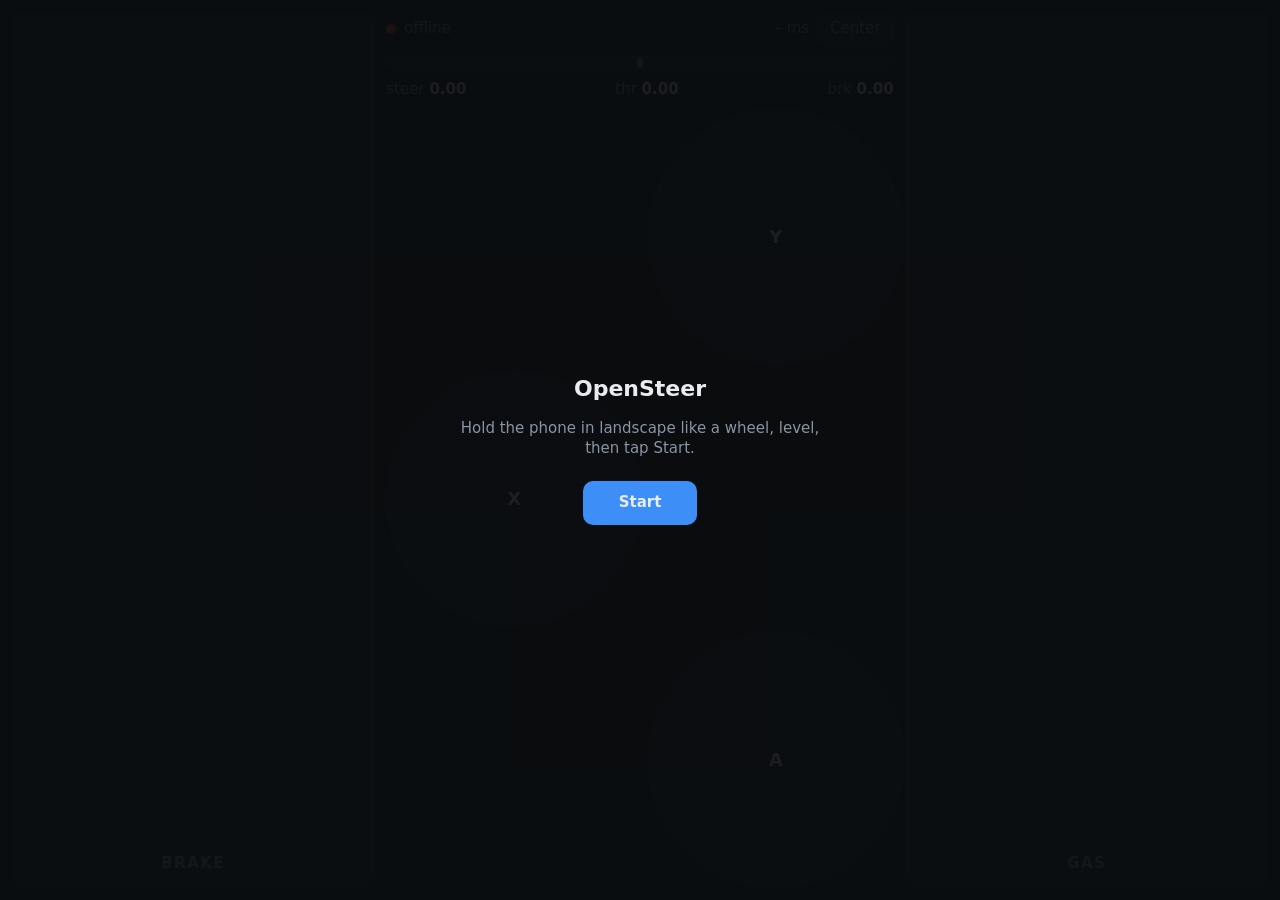
==== web/index.html @ 6903bef7 "Phase 1: phone tilt wheel over USB (ADB) Host (Python/aiohttp) serves the phone web app and receives" ====
<!doctype html>
<html lang="en">
<head>
  <meta charset="utf-8">
  <meta name="viewport" content="width=device-width, initial-scale=1, maximum-scale=1, user-scalable=no, viewport-fit=cover">
  <meta name="theme-color" content="#111418">
  <title>OpenSteer</title>
  <link rel="stylesheet" href="style.css">
</head>
<body>
  <main id="pad">
    <section class="pedal" id="brake" data-axis="brk">
      <div class="fill"></div><span>BRAKE</span>
    </section>

    <section id="center">
      <header id="status">
        <span id="conn" class="dot"></span>
        <span id="conn-text">offline</span>
        <span id="ping">– ms</span>
        <button id="calibrate" type="button">Center</button>
      </header>

      <div id="steer-meter"><div id="steer-needle"></div></div>
      <div id="readout">
        <span>steer <b id="r-steer">0.00</b></span>
        <span>thr <b id="r-thr">0.00</b></span>
        <span>brk <b id="r-brk">0.00</b></span>
      </div>

      <div id="buttons">
        <button class="btn" data-bit="3" style="grid-area: y">Y</button>
        <button class="btn" data-bit="2" style="grid-area: x">X</button>
        <button class="btn" data-bit="1" style="grid-area: b">B</button>
        <button class="btn" data-bit="0" style="grid-area: a">A</button>
      </div>
    </section>

    <section class="pedal" id="throttle" data-axis="thr">
      <div class="fill"></div><span>GAS</span>
    </section>
  </main>

  <div id="overlay">
    <div class="card">
      <h1>OpenSteer</h1>
      <p id="overlay-msg">Hold the phone in landscape like a wheel, level, then tap Start.</p>
      <button id="start" type="button">Start</button>
    </div>
  </div>

  <div id="rotate">Turn the phone to landscape</div>

  <script type="module" src="app.js"></script>
</body>
</html>
---- web/style.css ----
:root {
  --bg: #111418;
  --panel: #1b2027;
  --line: #2b323c;
  --text: #e8ecf1;
  --muted: #8a94a3;
  --gas: #2fbf71;
  --brake: #e5484d;
  --accent: #3e8ef7;
}

* { box-sizing: border-box; -webkit-tap-highlight-color: transparent; }

html, body {
  margin: 0;
  height: 100%;
  background: var(--bg);
  color: var(--text);
  font: 15px/1.3 system-ui, -apple-system, "Segoe UI", Roboto, sans-serif;
  overflow: hidden;
  overscroll-behavior: none;
  user-select: none;
  -webkit-user-select: none;
  touch-action: none;
}

button { font: inherit; color: inherit; }

#pad {
  display: grid;
  grid-template-columns: 1fr 1.4fr 1fr;
  gap: 12px;
  height: 100%;
  padding: max(12px, env(safe-area-inset-top)) max(12px, env(safe-area-inset-right))
           max(12px, env(safe-area-inset-bottom)) max(12px, env(safe-area-inset-left));
}

.pedal {
  position: relative;
  overflow: hidden;
  border: 1px solid var(--line);
  border-radius: 14px;
  background: var(--panel);
  display: flex;
  align-items: flex-end;
  justify-content: center;
}
.pedal span { position: relative; padding: 14px; font-weight: 700; letter-spacing: .1em; color: var(--muted); }
.pedal .fill { position: absolute; inset: auto 0 0 0; height: 0%; opacity: .55; }
#throttle .fill { background: var(--gas); }
#brake .fill { background: var(--brake); }

#center { display: flex; flex-direction: column; gap: 10px; min-width: 0; }

#status { display: flex; align-items: center; gap: 8px; color: var(--muted); }
#status #ping { margin-left: auto; font-variant-numeric: tabular-nums; }
.dot { width: 10px; height: 10px; border-radius: 50%; background: var(--brake); }
.dot.on { background: var(--gas); }
#calibrate {
  padding: 6px 12px;
  border: 1px solid var(--line);
  border-radius: 8px;
  background: var(--panel);
}

#steer-meter {
  position: relative;
  height: 14px;
  border-radius: 7px;
  background: var(--panel);
  border: 1px solid var(--line);
}
#steer-meter::before {
  content: "";
  position: absolute;
  left: 50%; top: 2px; bottom: 2px;
  width: 1px;
  background: var(--line);
}
#steer-needle {
  position: absolute;
  top: 1px; bottom: 1px;
  left: 50%;
  width: 6px;
  margin-left: -3px;
  border-radius: 3px;
  background: var(--accent);
}

#readout { display: flex; justify-content: space-between; color: var(--muted); font-variant-numeric: tabular-nums; }
#readout b { color: var(--text); font-weight: 600; }

#buttons {
  flex: 1;
  display: grid;
  grid-template-areas: ". y ." "x . b" ". a .";
  grid-template-columns: repeat(3, 1fr);
  grid-template-rows: repeat(3, 1fr);
  gap: 6px;
  min-height: 0;
}
.btn {
  border: 1px solid var(--line);
  border-radius: 50%;
  aspect-ratio: 1;
  max-height: 100%;
  justify-self: center;
  background: var(--panel);
  font-weight: 700;
  font-size: 18px;
}
.btn.down { background: var(--accent); border-color: var(--accent); }

#overlay {
  position: fixed;
  inset: 0;
  display: grid;
  place-items: center;
  background: rgba(10, 12, 15, .92);
}
#overlay.hidden { display: none; }
.card { max-width: 420px; padding: 24px; text-align: center; }
.card h1 { margin: 0 0 8px; font-size: 22px; }
.card p { color: var(--muted); }
#start {
  margin-top: 8px;
  padding: 12px 36px;
  border: 0;
  border-radius: 10px;
  background: var(--accent);
  font-weight: 700;
}

#rotate {
  position: fixed;
  inset: 0;
  display: none;
  place-items: center;
  background: var(--bg);
  font-size: 18px;
}
@media (orientation: portrait) {
  #rotate { display: grid; }
}
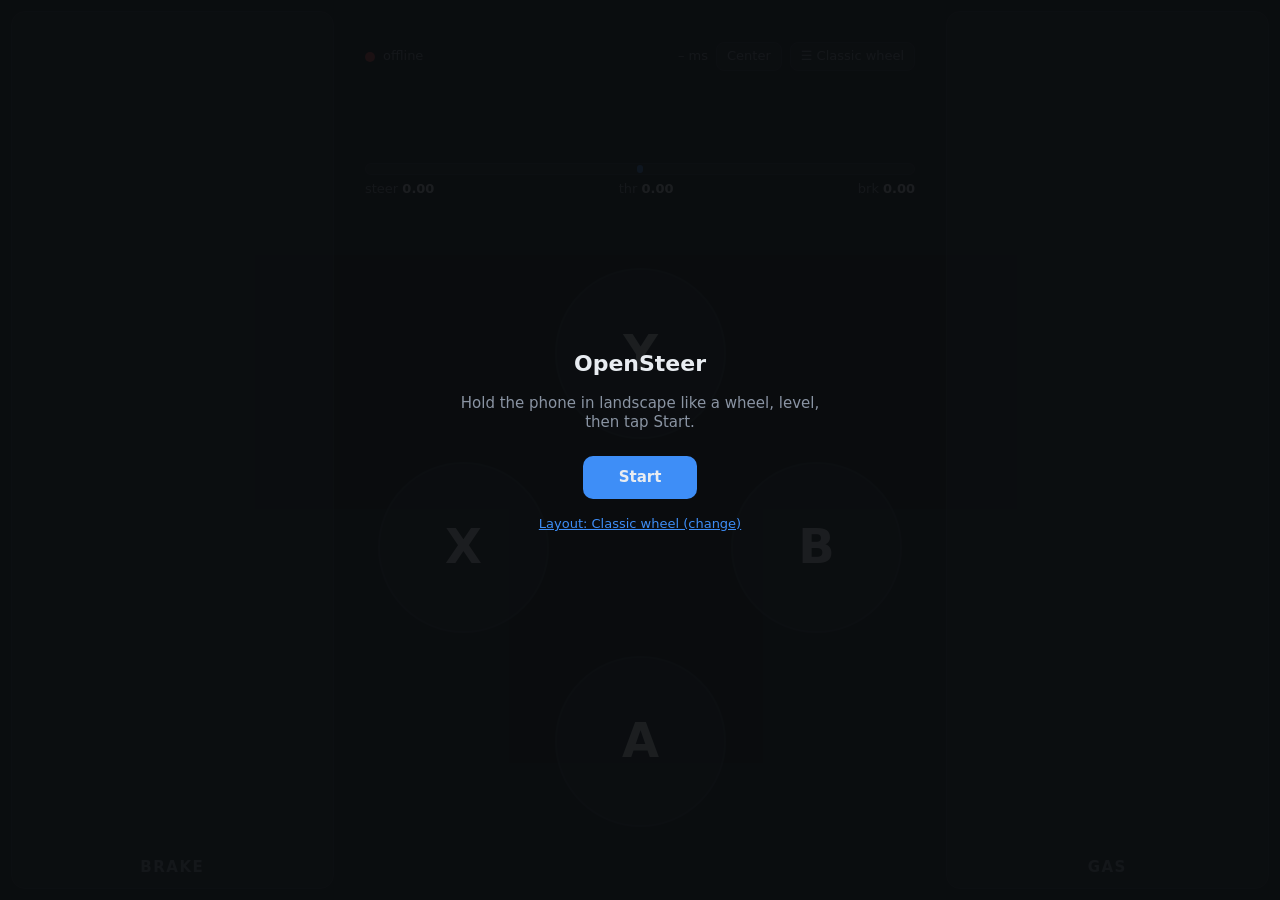
==== commit 13723785: "Layouts: F1 wheel, F1 simple, Xbox and PlayStation style controllers - Phone controls are built from" ====
--- a/web/index.html
+++ b/web/index.html
@@ -8,44 +8,25 @@
   <link rel="stylesheet" href="style.css">
 </head>
 <body>
-  <main id="pad">
-    <section class="pedal" id="brake" data-axis="brk">
-      <div class="fill"></div><span>BRAKE</span>
-    </section>
-
-    <section id="center">
-      <header id="status">
-        <span id="conn" class="dot"></span>
-        <span id="conn-text">offline</span>
-        <span id="ping">– ms</span>
-        <button id="calibrate" type="button">Center</button>
-      </header>
-
-      <div id="steer-meter"><div id="steer-needle"></div></div>
-      <div id="readout">
-        <span>steer <b id="r-steer">0.00</b></span>
-        <span>thr <b id="r-thr">0.00</b></span>
-        <span>brk <b id="r-brk">0.00</b></span>
-      </div>
-
-      <div id="buttons">
-        <button class="btn" data-bit="3" style="grid-area: y">Y</button>
-        <button class="btn" data-bit="2" style="grid-area: x">X</button>
-        <button class="btn" data-bit="1" style="grid-area: b">B</button>
-        <button class="btn" data-bit="0" style="grid-area: a">A</button>
-      </div>
-    </section>
-
-    <section class="pedal" id="throttle" data-axis="thr">
-      <div class="fill"></div><span>GAS</span>
-    </section>
-  </main>
+  <main id="pad"></main>
 
   <div id="overlay">
     <div class="card">
       <h1>OpenSteer</h1>
-      <p id="overlay-msg">Hold the phone in landscape like a wheel, level, then tap Start.</p>
+      <p id="overlay-msg"></p>
       <button id="start" type="button">Start</button>
+      <p class="small"><button id="overlay-layout" type="button" class="link"></button></p>
+    </div>
+  </div>
+
+  <div id="menu" hidden>
+    <div class="sheet">
+      <header>
+        <h2>Layout</h2>
+        <button id="menu-close" type="button" class="chip">Close</button>
+      </header>
+      <div id="menu-list"></div>
+      <p id="menu-notes" class="small"></p>
     </div>
   </div>
 
--- a/web/style.css
+++ b/web/style.css
@@ -1,6 +1,7 @@
 :root {
   --bg: #111418;
   --panel: #1b2027;
+  --panel-2: #232a33;
   --line: #2b323c;
   --text: #e8ecf1;
   --muted: #8a94a3;
@@ -25,59 +26,206 @@
 }
 
 button { font: inherit; color: inherit; }
+[hidden] { display: none !important; }
+
+/* --- Play area: controls are placed in % of this box --------------------- */
 
 #pad {
-  display: grid;
-  grid-template-columns: 1fr 1.4fr 1fr;
-  gap: 12px;
+  position: fixed;
+  top: max(8px, env(safe-area-inset-top));
+  right: max(8px, env(safe-area-inset-right));
+  bottom: max(8px, env(safe-area-inset-bottom));
+  left: max(8px, env(safe-area-inset-left));
+}
+
+.ctl {
+  position: absolute;
+  padding: 3px;
+  container-type: size;
+}
+
+/* Buttons */
+.button { display: grid; place-items: center; }
+.button .face {
+  display: flex;
+  flex-direction: column;
+  align-items: center;
+  justify-content: center;
+  border: 2px solid var(--line);
+  background: var(--panel);
+  font-weight: 700;
+  transition: transform 60ms, filter 60ms;
+}
+.button.round .face {
+  width: min(100cqw, 100cqh);
+  height: min(100cqw, 100cqh);
+  border-radius: 50%;
+  font-size: max(11px, min(28cqw, 28cqh));
+}
+.button.rect .face {
+  width: 100%;
   height: 100%;
-  padding: max(12px, env(safe-area-inset-top)) max(12px, env(safe-area-inset-right))
-           max(12px, env(safe-area-inset-bottom)) max(12px, env(safe-area-inset-left));
-}
-
+  border-radius: 12px;
+  font-size: max(12px, min(18cqw, 28cqh));
+}
+.button .sub { font-size: 10px; font-weight: 600; letter-spacing: .12em; color: var(--muted); }
+.button.pressed .face { transform: scale(.94); filter: brightness(1.5); }
+
+/* Button colours: label tint + ring; pressed fills. */
+.c-green  { --c: #2fbf71; }
+.c-red    { --c: #e5484d; }
+.c-blue   { --c: #3e8ef7; }
+.c-yellow { --c: #f5c542; }
+.c-orange { --c: #f08a24; }
+.c-purple { --c: #a970ff; }
+.c-white  { --c: #e8ecf1; }
+.c-dark   { --c: #8a94a3; }
+.c-paddle { --c: #e8ecf1; }
+.c-ps-green { --c: #3fbf9f; }
+.c-ps-red   { --c: #ff5a6a; }
+.c-ps-blue  { --c: #7aa7ff; }
+.c-ps-pink  { --c: #e67ad2; }
+.button[class*="c-"] .face { border-color: color-mix(in srgb, var(--c) 70%, transparent); color: var(--c); }
+.button[class*="c-"].pressed .face { background: color-mix(in srgb, var(--c) 35%, var(--panel)); filter: none; }
+.c-dark .face { font-size: max(10px, min(22cqw, 22cqh)) !important; letter-spacing: .04em; }
+.button[class*="c-ps-"] .face { font-size: max(16px, min(46cqw, 46cqh)); font-weight: 400; }
+.c-paddle .face {
+  background: linear-gradient(160deg, #2a313b, #171b21);
+  border-color: #3a434f;
+  font-size: max(22px, min(40cqw, 36cqh)) !important;
+}
+
+/* Pedals and triggers */
 .pedal {
-  position: relative;
   overflow: hidden;
-  border: 1px solid var(--line);
-  border-radius: 14px;
-  background: var(--panel);
   display: flex;
   align-items: flex-end;
   justify-content: center;
 }
-.pedal span { position: relative; padding: 14px; font-weight: 700; letter-spacing: .1em; color: var(--muted); }
-.pedal .fill { position: absolute; inset: auto 0 0 0; height: 0%; opacity: .55; }
-#throttle .fill { background: var(--gas); }
-#brake .fill { background: var(--brake); }
-
-#center { display: flex; flex-direction: column; gap: 10px; min-width: 0; }
-
-#status { display: flex; align-items: center; gap: 8px; color: var(--muted); }
-#status #ping { margin-left: auto; font-variant-numeric: tabular-nums; }
-.dot { width: 10px; height: 10px; border-radius: 50%; background: var(--brake); }
+.pedal::before {
+  content: "";
+  position: absolute;
+  inset: 3px;
+  border: 1px solid var(--line);
+  border-radius: 14px;
+  background: var(--panel);
+}
+.pedal .fill {
+  position: absolute;
+  left: 3px; right: 3px; bottom: 3px;
+  height: 0%;
+  max-height: calc(100% - 6px);
+  border-radius: 0 0 14px 14px;
+  background: var(--c, var(--accent));
+  opacity: .55;
+}
+.pedal .label {
+  position: relative;
+  padding: 12px 4px;
+  font-weight: 700;
+  letter-spacing: .1em;
+  color: var(--muted);
+  font-size: max(11px, min(14cqw, 15px));
+}
+
+/* Sticks */
+.stick { display: grid; place-items: center; }
+.stick .base {
+  position: relative;
+  width: min(100cqw, 100cqh);
+  height: min(100cqw, 100cqh);
+  border-radius: 50%;
+  border: 2px solid var(--line);
+  background: radial-gradient(circle, var(--panel-2), var(--panel) 70%);
+  display: grid;
+  place-items: center;
+}
+.stick .knob {
+  width: 46%;
+  height: 46%;
+  border-radius: 50%;
+  background: #2f3743;
+  border: 2px solid #46505e;
+  display: grid;
+  place-items: center;
+  color: var(--muted);
+  font-size: 11px;
+  font-weight: 700;
+}
+.stick.pressed .knob { background: #3a4554; border-color: var(--accent); }
+
+/* D-pad */
+.dpad { display: grid; place-items: center; }
+.dpad .pad {
+  position: relative;
+  width: min(100cqw, 100cqh);
+  height: min(100cqw, 100cqh);
+}
+.dpad .arm {
+  position: absolute;
+  background: var(--panel);
+  border: 2px solid var(--line);
+}
+.dpad .up, .dpad .down { left: 33%; width: 34%; height: 36%; }
+.dpad .left, .dpad .right { top: 33%; height: 34%; width: 36%; }
+.dpad .up { top: 0; border-radius: 8px 8px 2px 2px; }
+.dpad .down { bottom: 0; border-radius: 2px 2px 8px 8px; }
+.dpad .left { left: 0; border-radius: 8px 2px 2px 8px; }
+.dpad .right { right: 0; border-radius: 2px 8px 8px 2px; }
+.dpad .arm.pressed { background: var(--accent); border-color: var(--accent); }
+.dpad .sub {
+  position: absolute;
+  left: 0; right: 0; top: 50%;
+  transform: translateY(-50%);
+  text-align: center;
+  font-size: 10px;
+  font-weight: 700;
+  letter-spacing: .1em;
+  color: var(--muted);
+  pointer-events: none;
+}
+
+/* Status bar */
+.status {
+  display: flex;
+  align-items: center;
+  gap: 8px;
+  color: var(--muted);
+  font-size: 13px;
+  white-space: nowrap;
+  overflow: hidden;
+}
+.status .ping { margin-left: auto; font-variant-numeric: tabular-nums; }
+.dot { flex: none; width: 10px; height: 10px; border-radius: 50%; background: var(--brake); }
 .dot.on { background: var(--gas); }
-#calibrate {
-  padding: 6px 12px;
+.chip {
+  padding: 5px 10px;
   border: 1px solid var(--line);
   border-radius: 8px;
   background: var(--panel);
-}
-
-#steer-meter {
+  font-size: 13px;
+  max-width: 45%;
+  overflow: hidden;
+  text-overflow: ellipsis;
+}
+
+/* Dash: steering meter and values */
+.dash { display: flex; flex-direction: column; justify-content: center; gap: 6px; }
+.dash .meter {
   position: relative;
-  height: 14px;
-  border-radius: 7px;
-  background: var(--panel);
-  border: 1px solid var(--line);
-}
-#steer-meter::before {
+  height: 12px;
+  border-radius: 6px;
+  background: var(--panel);
+  border: 1px solid var(--line);
+}
+.dash .meter::before {
   content: "";
   position: absolute;
   left: 50%; top: 2px; bottom: 2px;
   width: 1px;
   background: var(--line);
 }
-#steer-needle {
+.dash .needle {
   position: absolute;
   top: 1px; bottom: 1px;
   left: 50%;
@@ -86,32 +234,31 @@
   border-radius: 3px;
   background: var(--accent);
 }
-
-#readout { display: flex; justify-content: space-between; color: var(--muted); font-variant-numeric: tabular-nums; }
-#readout b { color: var(--text); font-weight: 600; }
-
-#buttons {
-  flex: 1;
-  display: grid;
-  grid-template-areas: ". y ." "x . b" ". a .";
-  grid-template-columns: repeat(3, 1fr);
-  grid-template-rows: repeat(3, 1fr);
-  gap: 6px;
-  min-height: 0;
-}
-.btn {
-  border: 1px solid var(--line);
-  border-radius: 50%;
-  aspect-ratio: 1;
-  max-height: 100%;
-  justify-self: center;
-  background: var(--panel);
-  font-weight: 700;
-  font-size: 18px;
-}
-.btn.down { background: var(--accent); border-color: var(--accent); }
-
-#overlay {
+.dash .readout {
+  display: flex;
+  justify-content: space-between;
+  color: var(--muted);
+  font-size: 13px;
+  font-variant-numeric: tabular-nums;
+}
+.dash .readout b { color: var(--text); font-weight: 600; }
+
+/* Decorative panels */
+.panel.wheel::before {
+  content: "";
+  position: absolute;
+  inset: 0;
+  border-radius: 28px 28px 60px 60px;
+  background:
+    repeating-linear-gradient(45deg, rgba(255,255,255,.025) 0 2px, transparent 2px 6px),
+    linear-gradient(180deg, #1a1f26, #0d1014);
+  border: 1px solid #262d36;
+  box-shadow: inset 0 0 0 1px rgba(0,0,0,.4);
+}
+
+/* --- Overlays ------------------------------------------------------------- */
+
+#overlay, #menu {
   position: fixed;
   inset: 0;
   display: grid;
@@ -130,6 +277,43 @@
   background: var(--accent);
   font-weight: 700;
 }
+.link {
+  border: 0;
+  background: none;
+  color: var(--accent);
+  text-decoration: underline;
+  padding: 4px;
+}
+
+.sheet {
+  width: min(560px, calc(100% - 32px));
+  max-height: calc(100% - 24px);
+  overflow: auto;
+  padding: 16px;
+  border: 1px solid var(--line);
+  border-radius: 14px;
+  background: var(--bg);
+  touch-action: pan-y;
+}
+.sheet header { display: flex; align-items: center; justify-content: space-between; }
+.sheet h2 { margin: 0; font-size: 18px; }
+.sheet h3 { margin: 14px 0 6px; font-size: 12px; letter-spacing: .1em; text-transform: uppercase; color: var(--muted); }
+#menu-list { display: grid; grid-template-columns: repeat(auto-fill, minmax(150px, 1fr)); gap: 8px; }
+#menu-list h3 { grid-column: 1 / -1; }
+.choice {
+  display: flex;
+  flex-direction: column;
+  align-items: flex-start;
+  gap: 2px;
+  padding: 10px 12px;
+  border: 1px solid var(--line);
+  border-radius: 10px;
+  background: var(--panel);
+  text-align: left;
+}
+.choice span { font-size: 12px; color: var(--muted); }
+.choice.current { border-color: var(--accent); }
+.small { font-size: 13px; color: var(--muted); }
 
 #rotate {
   position: fixed;
@@ -142,3 +326,36 @@
 @media (orientation: portrait) {
   #rotate { display: grid; }
 }
+
+/* Setup pages (trust.html): normal scrolling document, portrait friendly. */
+body.doc {
+  overflow: auto;
+  touch-action: auto;
+  user-select: auto;
+  -webkit-user-select: auto;
+}
+.guide {
+  max-width: 560px;
+  margin: 0 auto;
+  padding: max(20px, env(safe-area-inset-top)) 16px 32px;
+}
+.guide h1 { font-size: 22px; margin: 0 0 12px; }
+.guide p, .guide li { color: var(--muted); }
+.guide b { color: var(--text); }
+.guide ol { padding-left: 22px; }
+.guide li { margin-bottom: 8px; }
+.actions { display: flex; flex-wrap: wrap; gap: 10px; margin: 16px 0; }
+.button-link, .guide .button {
+  display: inline-block;
+  padding: 12px 20px;
+  border: 0;
+  border-radius: 10px;
+  background: var(--accent);
+  color: var(--text);
+  font-weight: 700;
+  text-decoration: none;
+}
+.guide .button.secondary { background: var(--panel); border: 1px solid var(--line); }
+.guide details { margin: 16px 0; color: var(--muted); }
+.guide summary { color: var(--text); cursor: pointer; }
+.warn { color: var(--brake) !important; }
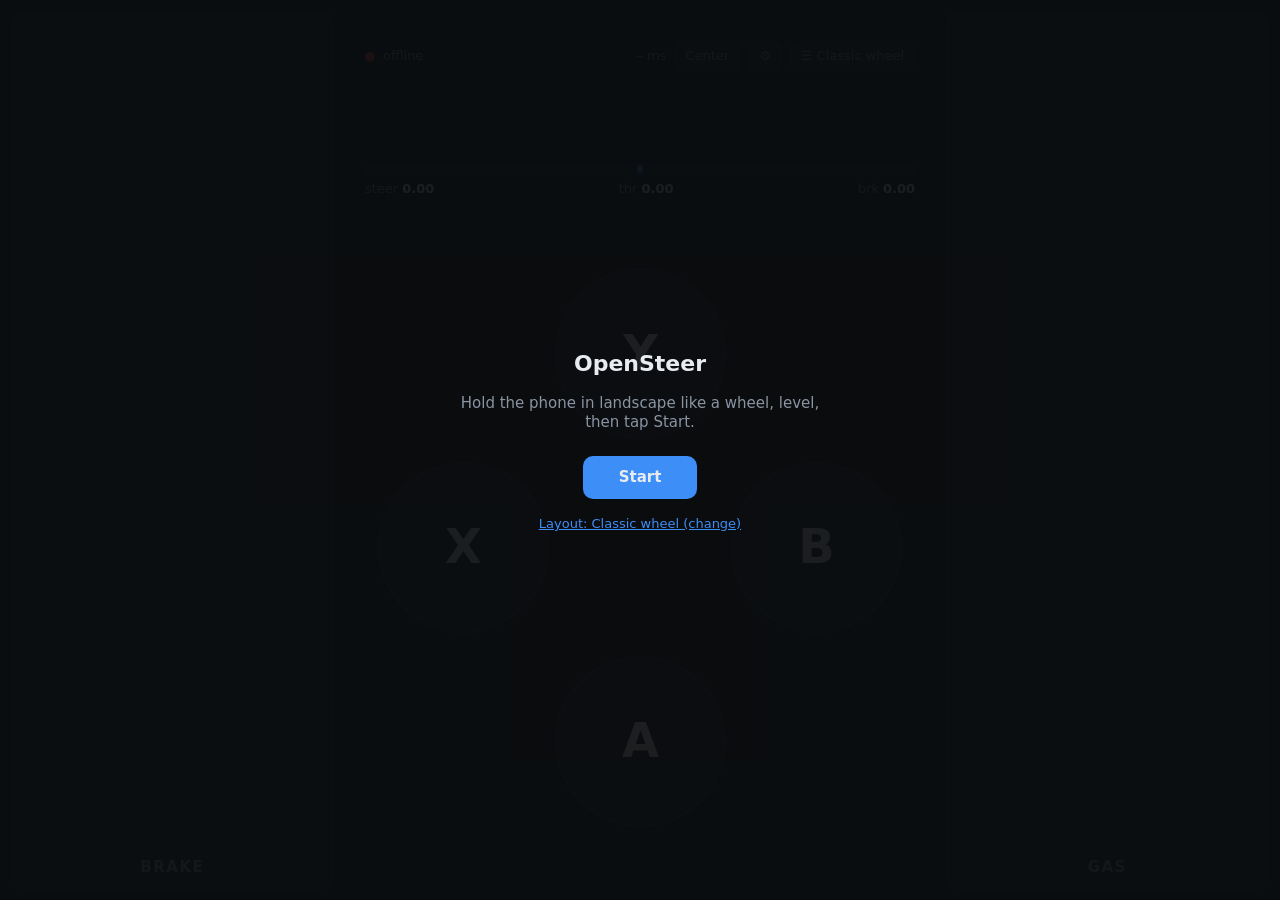
==== commit 93dc8e47: "Phase 3: settings sheet, send rate, settings sync, installable app - Phone settings sheet (⚙): steer" ====
--- a/web/index.html
+++ b/web/index.html
@@ -5,6 +5,13 @@
   <meta name="viewport" content="width=device-width, initial-scale=1, maximum-scale=1, user-scalable=no, viewport-fit=cover">
   <meta name="theme-color" content="#111418">
   <title>OpenSteer</title>
+  <link rel="manifest" href="manifest.json">
+  <link rel="icon" href="icons/icon-192.png">
+  <link rel="apple-touch-icon" href="icons/apple-touch-icon.png">
+  <meta name="apple-mobile-web-app-capable" content="yes">
+  <meta name="mobile-web-app-capable" content="yes">
+  <meta name="apple-mobile-web-app-status-bar-style" content="black-translucent">
+  <meta name="apple-mobile-web-app-title" content="OpenSteer">
   <link rel="stylesheet" href="style.css">
 </head>
 <body>
@@ -30,6 +37,25 @@
     </div>
   </div>
 
+  <div id="settings" hidden>
+    <div class="sheet">
+      <header>
+        <h2>Settings</h2>
+        <button id="settings-close" type="button" class="chip">Done</button>
+      </header>
+      <div class="preview">
+        <div class="meter"><div class="needle" id="settings-needle"></div></div>
+        <span>steer <b id="settings-steer">0.00</b></span>
+        <button id="settings-center" type="button" class="chip">Center</button>
+      </div>
+      <div id="settings-list"></div>
+      <p class="actions-row">
+        <button id="settings-reset" type="button" class="chip">Reset to defaults</button>
+        <span id="settings-saved" class="small"></span>
+      </p>
+    </div>
+  </div>
+
   <div id="rotate">Turn the phone to landscape</div>
 
   <script type="module" src="app.js"></script>
--- a/web/style.css
+++ b/web/style.css
@@ -211,21 +211,21 @@
 
 /* Dash: steering meter and values */
 .dash { display: flex; flex-direction: column; justify-content: center; gap: 6px; }
-.dash .meter {
+.dash .meter, .preview .meter {
   position: relative;
   height: 12px;
   border-radius: 6px;
   background: var(--panel);
   border: 1px solid var(--line);
 }
-.dash .meter::before {
+.dash .meter::before, .preview .meter::before {
   content: "";
   position: absolute;
   left: 50%; top: 2px; bottom: 2px;
   width: 1px;
   background: var(--line);
 }
-.dash .needle {
+.dash .needle, .preview .needle {
   position: absolute;
   top: 1px; bottom: 1px;
   left: 50%;
@@ -258,7 +258,7 @@
 
 /* --- Overlays ------------------------------------------------------------- */
 
-#overlay, #menu {
+#overlay, #menu, #settings {
   position: fixed;
   inset: 0;
   display: grid;
@@ -314,6 +314,43 @@
 .choice span { font-size: 12px; color: var(--muted); }
 .choice.current { border-color: var(--accent); }
 .small { font-size: 13px; color: var(--muted); }
+
+/* Settings sheet */
+.preview {
+  display: grid;
+  grid-template-columns: 1fr auto auto;
+  align-items: center;
+  gap: 10px;
+  margin: 12px 0 4px;
+  color: var(--muted);
+  font-size: 13px;
+  font-variant-numeric: tabular-nums;
+}
+.preview b { color: var(--text); }
+#settings-list { display: grid; grid-template-columns: repeat(auto-fill, minmax(240px, 1fr)); gap: 4px 16px; }
+.setting {
+  display: grid;
+  grid-template-columns: 1fr auto;
+  align-items: center;
+  gap: 2px 8px;
+  padding: 10px 0;
+  border-bottom: 1px solid var(--line);
+}
+.setting .name { font-weight: 600; }
+.setting output { color: var(--accent); font-variant-numeric: tabular-nums; font-size: 13px; }
+.setting small { grid-column: 1 / -1; color: var(--muted); font-size: 12px; }
+.setting input[type="range"] { grid-column: 1 / -1; width: 100%; accent-color: var(--accent); height: 28px; }
+.setting select {
+  grid-column: 1 / -1;
+  padding: 8px;
+  border: 1px solid var(--line);
+  border-radius: 8px;
+  background: var(--panel);
+  color: var(--text);
+}
+.setting input[type="checkbox"] { grid-row: 1; grid-column: 2; width: 22px; height: 22px; accent-color: var(--accent); }
+.setting:has(input[type="checkbox"]) output { display: none; }
+.actions-row { display: flex; align-items: center; gap: 12px; }
 
 #rotate {
   position: fixed;
@@ -359,3 +396,11 @@
 .guide details { margin: 16px 0; color: var(--muted); }
 .guide summary { color: var(--text); cursor: pointer; }
 .warn { color: var(--brake) !important; }
+.preview .chip { max-width: none; }
+.status .gear { flex: none; max-width: none; }
+
+/* Narrow status bars: keep the dot, Center, ⚙ and ☰; drop the words. */
+@container (max-width: 330px) {
+  .status .conn, .status .menu .name { display: none; }
+  .status .chip { max-width: none; }
+}
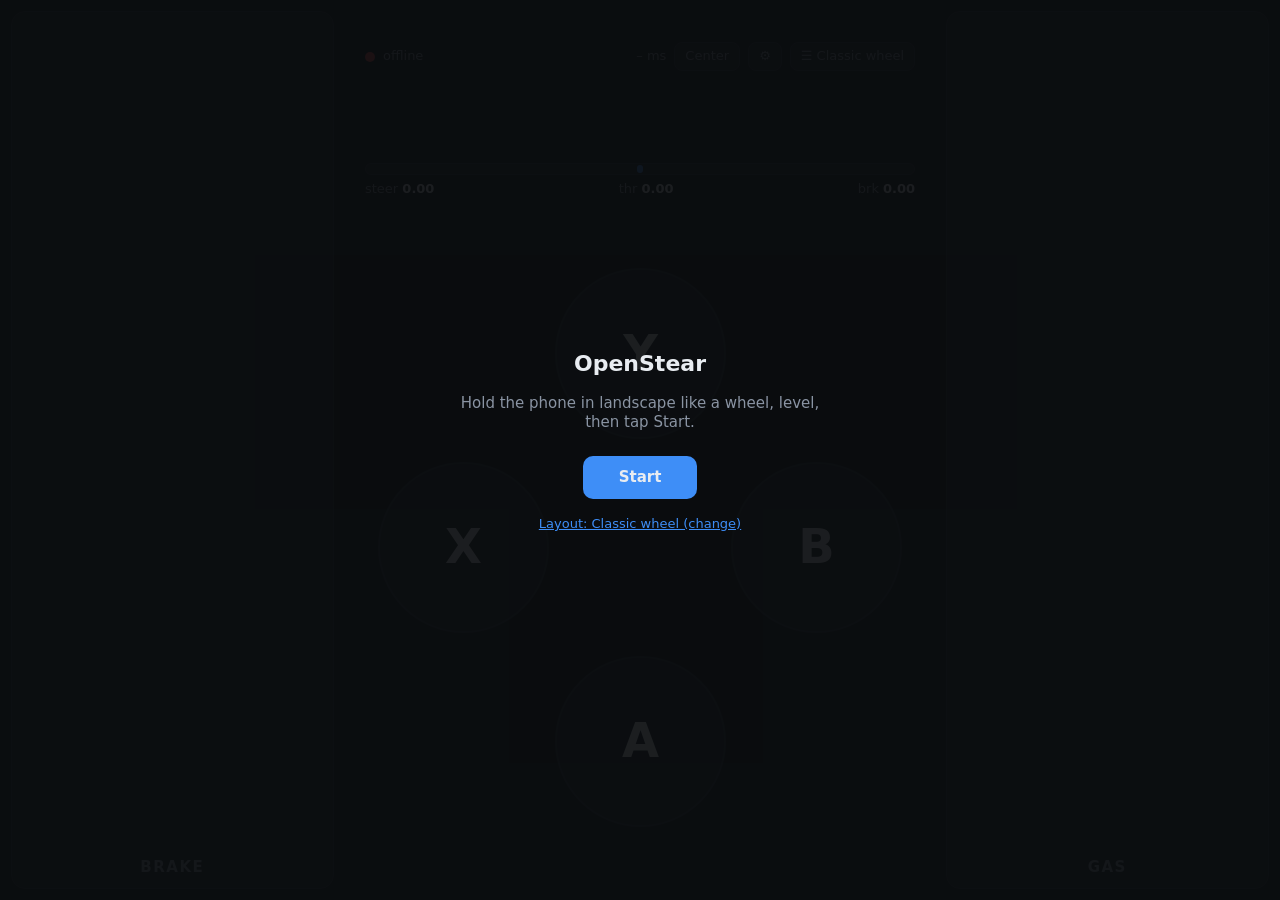
==== commit a24b0bc7: "Rename to OpenStear; new README with screenshots - The app is now called OpenStear everywhere (pages" ====
--- a/web/index.html
+++ b/web/index.html
@@ -4,14 +4,14 @@
   <meta charset="utf-8">
   <meta name="viewport" content="width=device-width, initial-scale=1, maximum-scale=1, user-scalable=no, viewport-fit=cover">
   <meta name="theme-color" content="#111418">
-  <title>OpenSteer</title>
+  <title>OpenStear</title>
   <link rel="manifest" href="manifest.json">
   <link rel="icon" href="icons/icon-192.png">
   <link rel="apple-touch-icon" href="icons/apple-touch-icon.png">
   <meta name="apple-mobile-web-app-capable" content="yes">
   <meta name="mobile-web-app-capable" content="yes">
   <meta name="apple-mobile-web-app-status-bar-style" content="black-translucent">
-  <meta name="apple-mobile-web-app-title" content="OpenSteer">
+  <meta name="apple-mobile-web-app-title" content="OpenStear">
   <link rel="stylesheet" href="style.css">
 </head>
 <body>
@@ -19,7 +19,7 @@
 
   <div id="overlay">
     <div class="card">
-      <h1>OpenSteer</h1>
+      <h1>OpenStear</h1>
       <p id="overlay-msg"></p>
       <button id="start" type="button">Start</button>
       <p class="small"><button id="overlay-layout" type="button" class="link"></button></p>
@@ -34,6 +34,17 @@
       </header>
       <div id="menu-list"></div>
       <p id="menu-notes" class="small"></p>
+      <p class="actions-row wrap">
+        <button id="menu-edit" type="button" class="chip">Customise (copy)</button>
+        <button id="menu-export" type="button" class="chip">Export</button>
+        <button id="menu-import" type="button" class="chip">Import…</button>
+        <button id="menu-delete" type="button" class="chip danger" hidden>Delete</button>
+        <button id="menu-save-pc" type="button" class="chip">Save to PC as profile</button>
+        <span class="small">☆ = add to quick switch (⇄)</span>
+      </p>
+      <p id="menu-pc" class="small"></p>
+      <p id="menu-error" class="small warn"></p>
+      <input id="import-file" type="file" accept=".json,application/json" hidden>
     </div>
   </div>
 
@@ -56,6 +67,11 @@
     </div>
   </div>
 
+  <div id="editbar" hidden></div>
+  <div id="editprops" hidden></div>
+
+  <div id="toast" hidden></div>
+
   <div id="rotate">Turn the phone to landscape</div>
 
   <script type="module" src="app.js"></script>
--- a/web/style.css
+++ b/web/style.css
@@ -196,6 +196,7 @@
   overflow: hidden;
 }
 .status .ping { margin-left: auto; font-variant-numeric: tabular-nums; }
+.status .debug { color: var(--accent); font-variant-numeric: tabular-nums; }
 .dot { flex: none; width: 10px; height: 10px; border-radius: 50%; background: var(--brake); }
 .dot.on { background: var(--gas); }
 .chip {
@@ -302,16 +303,32 @@
 #menu-list h3 { grid-column: 1 / -1; }
 .choice {
   display: flex;
+  align-items: stretch;
+  border: 1px solid var(--line);
+  border-radius: 10px;
+  background: var(--panel);
+}
+.choice .pick {
+  flex: 1;
+  display: flex;
   flex-direction: column;
   align-items: flex-start;
   gap: 2px;
   padding: 10px 12px;
-  border: 1px solid var(--line);
-  border-radius: 10px;
-  background: var(--panel);
+  border: 0;
+  background: none;
   text-align: left;
 }
-.choice span { font-size: 12px; color: var(--muted); }
+.choice .pick span { font-size: 12px; color: var(--muted); }
+.choice .star {
+  padding: 0 12px;
+  border: 0;
+  border-left: 1px solid var(--line);
+  background: none;
+  color: var(--muted);
+  font-size: 18px;
+}
+.choice .star.on { color: #f5c542; }
 .choice.current { border-color: var(--accent); }
 .small { font-size: 13px; color: var(--muted); }
 
@@ -404,3 +421,207 @@
   .status .conn, .status .menu .name { display: none; }
   .status .chip { max-width: none; }
 }
+
+/* On-screen steering wheel */
+.wheel { display: grid; place-items: center; }
+.wheel .rim {
+  position: relative;
+  width: min(100cqw, 100cqh);
+  height: min(100cqw, 100cqh);
+  border-radius: 50%;
+  border: max(10px, min(7cqw, 7cqh)) solid #2a313b;
+  box-shadow: inset 0 0 0 2px #3a434f, 0 0 0 2px #3a434f;
+  will-change: transform;
+}
+.wheel .spoke { position: absolute; background: #2a313b; }
+.wheel .spoke.l, .wheel .spoke.r { top: 46%; height: 8%; width: 36%; }
+.wheel .spoke.l { left: 0; }
+.wheel .spoke.r { right: 0; }
+.wheel .spoke.b { left: 46%; width: 8%; top: 50%; height: 50%; }
+.wheel .hub {
+  position: absolute;
+  inset: 36%;
+  border-radius: 50%;
+  background: var(--panel);
+  border: 2px solid #3a434f;
+}
+.wheel .mark {
+  position: absolute;
+  left: 47%; width: 6%; top: -2%; height: 10%;
+  border-radius: 3px;
+  background: var(--accent);
+}
+.nudge .face { font-size: max(22px, min(36cqw, 36cqh)) !important; }
+
+.actions-row.wrap { flex-wrap: wrap; }
+.chip.danger { color: var(--brake); border-color: color-mix(in srgb, var(--brake) 50%, var(--line)); }
+.chip.primary { background: var(--accent); border-color: var(--accent); }
+.status .page { flex: none; max-width: none; }
+
+/* Layout editor */
+#pad.editing .ghost { pointer-events: none; opacity: .55; }
+.editbox {
+  position: absolute;
+  border: 1.5px dashed rgba(232, 236, 241, .45);
+  border-radius: 6px;
+  touch-action: none;
+  cursor: move;
+}
+.editbox.selected { border: 2px solid var(--accent); background: rgba(62, 142, 247, .08); }
+.editbox.clash { border-color: var(--brake); background: rgba(229, 72, 77, .1); }
+.editbox .handle {
+  position: absolute;
+  right: -2px; bottom: -2px;
+  width: 22px; height: 22px;
+  border-radius: 6px 0 6px 0;
+  background: var(--accent);
+  cursor: nwse-resize;
+}
+#editbar {
+  position: fixed;
+  top: max(4px, env(safe-area-inset-top));
+  left: 50%;
+  transform: translateX(-50%);
+  display: flex;
+  align-items: center;
+  gap: 6px;
+  max-width: calc(100% - 16px);
+  padding: 6px;
+  border: 1px solid var(--line);
+  border-radius: 12px;
+  background: rgba(17, 20, 24, .94);
+  z-index: 5;
+  font-size: 13px;
+}
+#editbar.bottom { top: auto; bottom: max(4px, env(safe-area-inset-bottom)); }
+#editbar .name {
+  width: 140px;
+  padding: 6px 8px;
+  border: 1px solid var(--line);
+  border-radius: 8px;
+  background: var(--panel);
+  color: var(--text);
+}
+#editbar select.chip { color: var(--text); }
+#editbar .hint { color: var(--muted); white-space: nowrap; overflow: hidden; text-overflow: ellipsis; min-width: 0; }
+#editbar label.chip { display: flex; align-items: center; gap: 4px; max-width: none; white-space: nowrap; }
+#editprops {
+  position: fixed;
+  right: max(8px, env(safe-area-inset-right));
+  bottom: max(8px, env(safe-area-inset-bottom));
+  width: min(260px, 45vw);
+  max-height: calc(100% - 70px);
+  overflow: auto;
+  padding: 10px;
+  border: 1px solid var(--line);
+  border-radius: 12px;
+  background: rgba(17, 20, 24, .96);
+  z-index: 5;
+  font-size: 13px;
+  touch-action: pan-y;
+}
+#editprops header { display: flex; justify-content: space-between; align-items: center; margin-bottom: 6px; }
+#editprops header b { text-transform: capitalize; }
+.prop { display: grid; grid-template-columns: 90px 1fr; align-items: center; gap: 6px; margin: 6px 0; }
+.prop span { color: var(--muted); }
+.prop input:not([type="checkbox"]), .prop select {
+  width: 100%;
+  padding: 6px;
+  border: 1px solid var(--line);
+  border-radius: 6px;
+  background: var(--panel);
+  color: var(--text);
+}
+@media (max-width: 700px) {
+  #editbar .hint { display: none; }
+}
+
+/* Toggle-mode button that is switched on */
+.button.latched .face { background: color-mix(in srgb, var(--c, var(--accent)) 30%, var(--panel)); box-shadow: 0 0 0 3px color-mix(in srgb, var(--c, var(--accent)) 45%, transparent); }
+
+#toast {
+  position: fixed;
+  left: 50%;
+  bottom: max(16px, env(safe-area-inset-bottom));
+  transform: translateX(-50%);
+  padding: 8px 14px;
+  border: 1px solid var(--line);
+  border-radius: 10px;
+  background: rgba(17, 20, 24, .95);
+  font-size: 13px;
+  z-index: 10;
+  pointer-events: none;
+}
+
+/* F1 telemetry dash */
+.f1dash {
+  display: grid;
+  grid-template-columns: 1fr 1fr;
+  grid-template-rows: auto 1fr auto auto;
+  grid-template-areas: "revs revs" "main main" "times times" "bars tyres";
+  gap: 4px 10px;
+  padding: 6px;
+  border: 1px solid var(--line);
+  border-radius: 12px;
+  background: #0b0d10;
+  font-variant-numeric: tabular-nums;
+  overflow: hidden;
+}
+.f1dash .revs { grid-area: revs; display: grid; grid-template-columns: repeat(15, 1fr); gap: 3px; }
+.f1dash .revs i { height: max(6px, min(5cqh, 14px)); border-radius: 3px; background: #1d2229; }
+.f1dash .revs i.on.g { background: #2fbf71; }
+.f1dash .revs i.on.r { background: #e5484d; }
+.f1dash .revs i.on.p { background: #a970ff; }
+.f1dash.limiter .revs i.on { animation: rev-flash .12s steps(1) infinite; }
+@keyframes rev-flash { 50% { background: #1d2229; } }
+.f1dash .main { grid-area: main; display: grid; grid-template-columns: 1fr auto 1fr; align-items: center; }
+.f1dash .gear { font-size: max(28px, min(46cqh, 30cqw)); font-weight: 800; line-height: 1; padding: 0 10px; }
+.f1dash .side { display: flex; flex-direction: column; gap: 2px; font-size: max(13px, min(9cqh, 6cqw)); }
+.f1dash .side.right { align-items: flex-end; }
+.f1dash .side small { color: var(--muted); font-size: 11px; }
+.f1dash .speed { font-weight: 700; font-size: max(16px, min(14cqh, 9cqw)); }
+.f1dash .pos { font-weight: 700; }
+.f1dash .lapno { color: var(--muted); }
+.f1dash .times { grid-area: times; display: flex; justify-content: space-between; font-size: max(12px, min(8cqh, 5cqw)); }
+.f1dash .cur { font-weight: 700; }
+.f1dash .cur.invalid { color: var(--brake); text-decoration: line-through; }
+.f1dash .last { color: var(--muted); }
+.f1dash .bars { grid-area: bars; display: grid; gap: 4px; align-content: center; }
+.f1dash .bar { position: relative; height: 16px; border-radius: 4px; background: #1d2229; overflow: hidden; font-size: 10px; }
+.f1dash .bar i { position: absolute; inset: 0 auto 0 0; width: 0; }
+.f1dash .fuel i { background: #3e8ef7; }
+.f1dash .fuel.short i { background: var(--brake); }
+.f1dash .ers i { background: #f5c542; }
+.f1dash .bar span { position: relative; padding-left: 5px; line-height: 16px; font-weight: 700; color: #fff; text-shadow: 0 0 3px #000; }
+.f1dash .drs { justify-self: start; padding: 1px 8px; border-radius: 4px; border: 1px solid var(--line); color: var(--muted); font-size: 11px; font-weight: 800; }
+.f1dash .drs.allowed { border-color: #2fbf71; color: #2fbf71; }
+.f1dash .drs.open { background: #2fbf71; border-color: #2fbf71; color: #0b0d10; }
+.f1dash .tyres { grid-area: tyres; display: grid; grid-template-columns: 1fr 1fr; gap: 3px; position: relative; }
+.f1dash .t { display: flex; justify-content: space-between; align-items: baseline; padding: 1px 5px; border-radius: 4px; background: #1d2229; font-size: 11px; }
+.f1dash .t.cold b { color: #7aa7ff; }
+.f1dash .t.ok b { color: #2fbf71; }
+.f1dash .t.hot b { color: #e5484d; }
+.f1dash .t small { color: var(--muted); }
+.f1dash .compound { grid-column: 1 / -1; text-align: center; font-size: 10px; color: var(--muted); }
+.f1dash .compound[data-c="S"] { color: #e5484d; }
+.f1dash .compound[data-c="M"] { color: #f5c542; }
+.f1dash .compound[data-c="H"] { color: #e8ecf1; }
+.f1dash .nodata { display: none; }
+.f1dash:not(.live) > :not(.nodata):not(.revs) { opacity: .25; }
+.f1dash:not(.live) .nodata {
+  display: grid;
+  place-items: center;
+  position: absolute;
+  inset: 0;
+  padding: 10px;
+  text-align: center;
+  font-size: 12px;
+  color: var(--muted);
+  background: rgba(11, 13, 16, .7);
+}
+/* Small dash (e.g. on the F1 wheel): rev lights, gear, speed, lap time only. */
+@container (max-height: 120px) {
+  .f1dash { grid-template-areas: "revs revs" "main main" "times times"; grid-template-rows: auto 1fr auto; }
+  .f1dash .bars, .f1dash .tyres, .f1dash .last, .f1dash .lapno, .f1dash .side small { display: none; }
+  .f1dash .nodata { font-size: 10px !important; padding: 2px !important; }
+}
